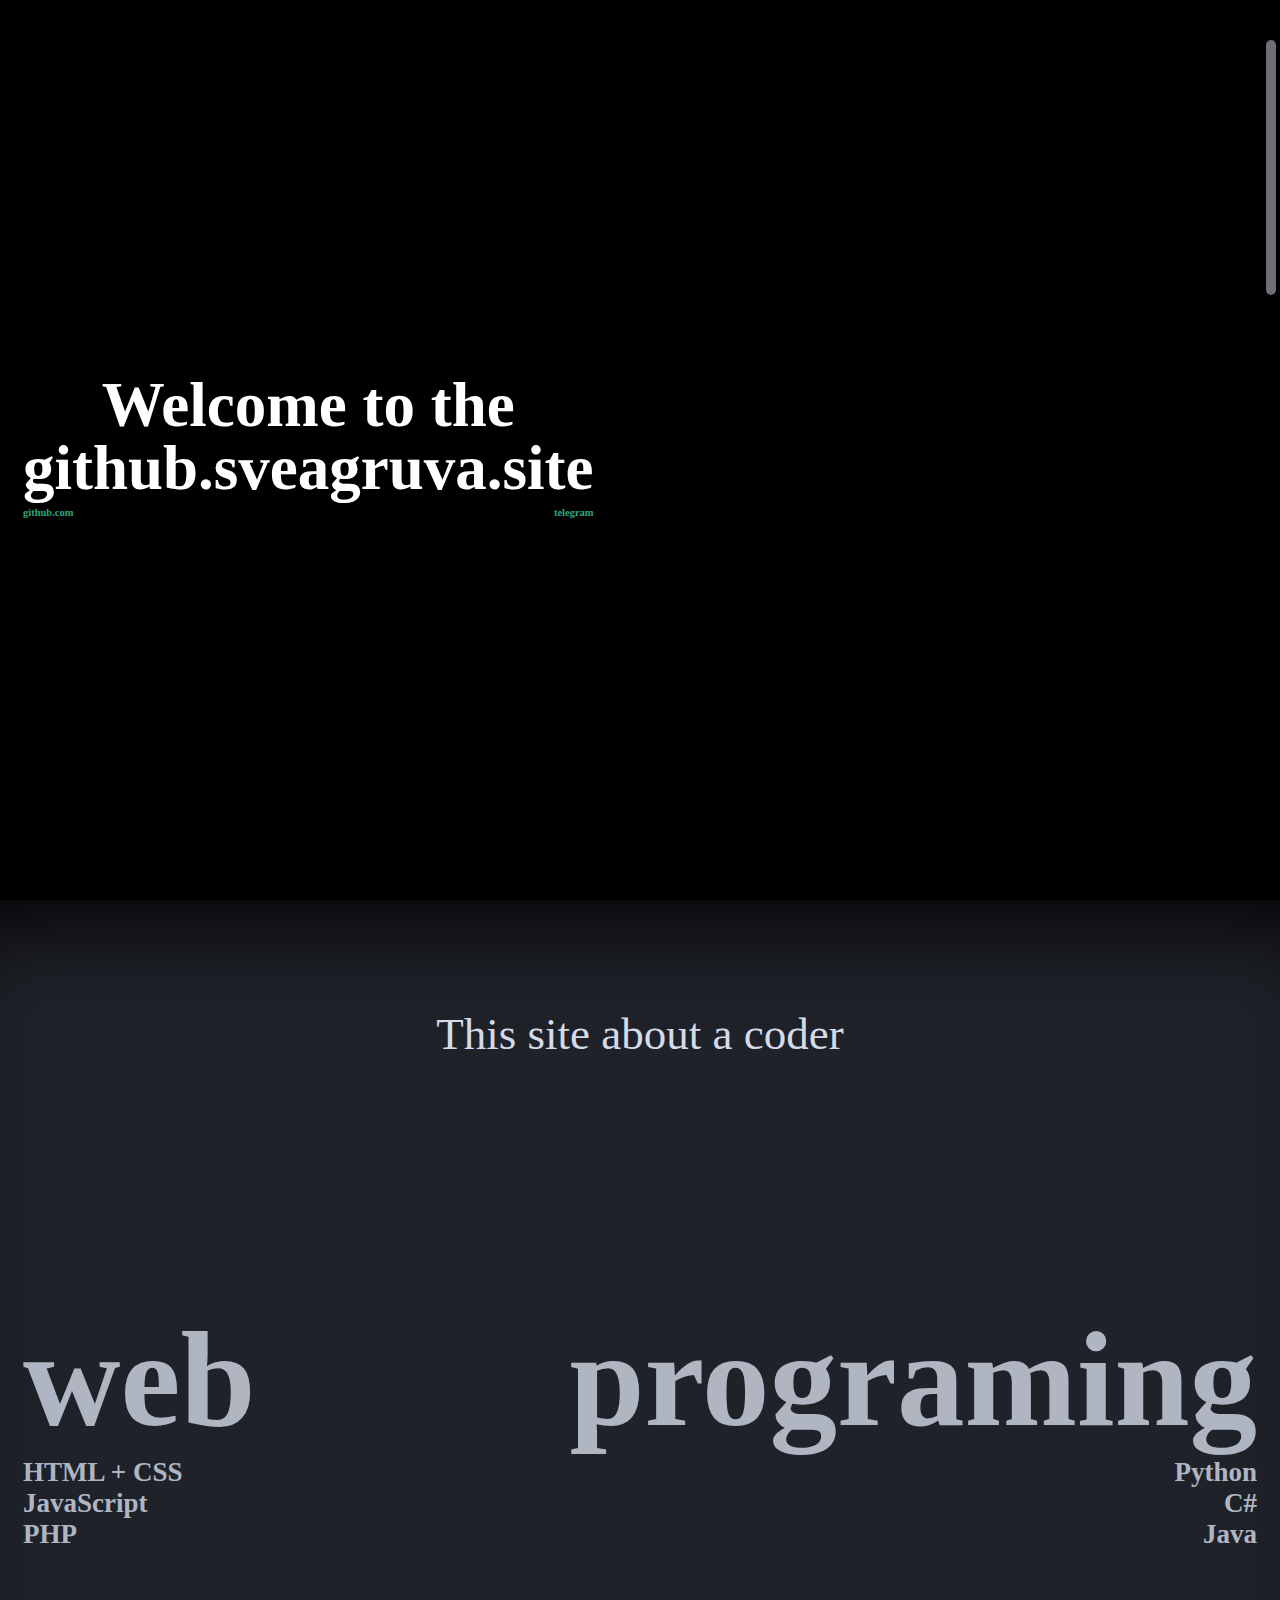
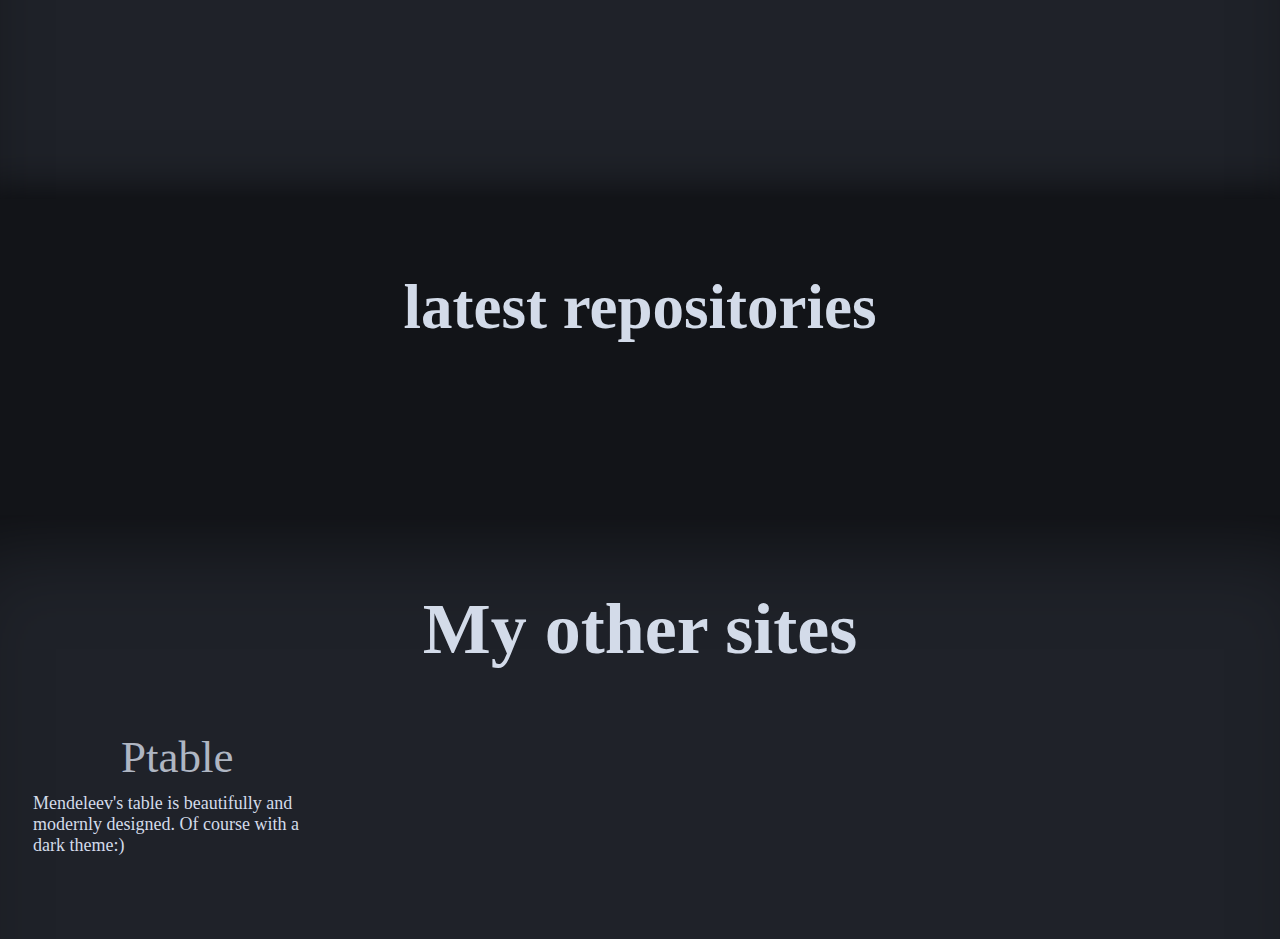
==== index.html @ d4e52f54 "change intro in main page" ====
<!DOCTYPE html>
<html lang="en">
<head>
    <meta charset="UTF-8">
    <meta name="viewport" content="width=device-width, initial-scale=1.0">
    <meta http-equiv="X-UA-Compatible" content="ie=edge">
    <link rel="stylesheet" href="fonts.css">
    <link rel="stylesheet" href="style.css">
    <link rel="stylesheet" href="index.css">
    <script src="/SVcomfortable/main.js"></script>
    <script src="js/scrollbar.js"></script>
    <title>Magic</title>
</head>
<body>

<main>
    <section class="intro">
        <div class="container">
            <div class="intro-welcome">
                Welcome to the </br>
                github.sveagruva.site
                <div class="intro-links">
                    <a target="_blank" href="https://github.com/sveagruva">github.com</a>
                    <a href="tg://resolve?domain=sveagruva">telegram</a>
                </div>
            </div>
        </div>
    </section>
    <section class="languages">
        <div class="container">
            <span class="languages-label">This site about a coder</span>
            <div class="languages-content">
                <div class="languages-web">
                    <h2><a href="#">web</a></h2>
                    <h3><a href="#">HTML + CSS</a></h3>
                    <h3><a href="#">JavaScript</a></h3>
                    <h3><a href="#">PHP</a></h3>
                </div>
                <div class="languages-programing">
                    <h2><a href="#">programing</a></h2>
                    <h3><a href="#">Python</a></h3>
                    <h3><a href="#">C#</a></h3>
                    <h3><a href="#">Java</a></h3>
                </div>
            </div>
        </div>
    </section>
    <section class="latest_repositories">
        <div class="container">
            <h2>latest repositories</h2>
            <div class="latest_repositories-content">

            </div>
        </div>
    </section>
    <section class="other-sites">
        <div class="container">
            <h2>My other sites</h2>
            <div class="my-sites">
                <div class="site">
                    <div class="site-name">
                        <a href="https://sveagruva.github.io/Ptable/">Ptable</a>
                    </div>
                    <div class="site-descripcion">
                        Mendeleev's table is beautifully and modernly designed.
                        Of course with a dark theme:)
                    </div>
                </div>
            </div>
        </div>
    </section>
</main>
    <script>document.querySelector("body").insertAdjacentHTML('afterbegin',getWebHTMLContent("/header.html"));</script>
    <script src="js/get latest repositories.js"></script>
</body>
</html>
---- style.css ----
*, *::after, *::before{
    margin: 0;
    padding: 0;
    box-sizing: border-box;
    color: #d3dbe9;
}

body{
    background-color: gray;
    min-height: 100vh;
}

html{
    width: 100%;
    background-color: #000;
}

.container{
    position: relative;
    max-width: 1250px;
    margin: 0 auto;
    padding: 8px;
    text-align: center;
}

a{
    opacity: 0.8;
    text-decoration: none;
    transition: opacity 0.3s cubic-bezier(0.25, 0.1, 0.25, 1);
}

a:hover{
    opacity: 1;
}

html::-webkit-scrollbar{ 
    display: none;
}

header{
    background: rgba(0,0,0,0.7);
    -webkit-backdrop-filter: saturate(180%) blur(15px);
    backdrop-filter: saturate(180%) blur(15px);
    position: sticky;
    top: 0;
    z-index: 10000000;
}

header .container{
    display: flex;
    justify-content: space-between;
}

.logo{
    font-size: 20px;
    font-family: "LF-B";
}

header nav ul{
    list-style: none;
    display: flex;
    font-size: 16px;
    font-family: "LF-R";
}

header nav{
    display: flex;
    align-items: center;
}

header li{
    margin: 0 20px;
}

.mobile-btn{
    display: none;
    height: 1em;
    width: 2em;
}

#toggle{
    display: none;
}

input[type="checkbox"]:checked + div.container nav{
    max-height: 160px;
}

.header-btn-lines{
    transition: all .4s linear;
}

input[type="checkbox"]:checked +div.container>div>label.mobile-btn>span{
    transform: rotate(45deg);
    left: 0%;
    top: 50%;
}

input[type="checkbox"]:checked + div.container>div>label.mobile-btn>span:last-child{
    transform: rotate(-45deg) !important;
}

header nav{
    transition: max-height 1s ease;
}


@media screen and (max-width: 415px){

    header nav{
        max-height: 0;
        overflow: hidden;
    }

    .mobile-btn{
        display: block;
        position: relative;
    }

    header>div.container{
        flex-wrap: wrap;
    }

    .header-top-line{
        width: 100%;
        display: flex;
        justify-content: space-between;
        align-items: center;
        padding:0 6px;
    }

    .logo{
        display: flex;
        align-items: center;
    }

    .header-btn-lines{
        width: 80%;
        height: 1px;
        background-color: #fff;
        display: block;
        position: absolute;
        top: 0;
        left: 50%;
        transform: translateX(-50%);
    }

    .header-btn-lines:last-child{
        top: 100%;
    }

    header li{
        width: 100%;
        margin: 10px 0;
    }

    header ul{
        width: 100%;
        flex-wrap: wrap;
    }

    header nav{
        width: 100%;
    }

}


@keyframes grow {
    0% {height: 20px;}
    100% {height:199px;}
  }
---- index.css ----
.intro{
    min-height: 100vh;
    /* background-repeat: no-repeat;
    background-position: right;
    background-image: url("intro.png"); */
    /* background-color: #000; */
    background: url("img/intro.jpg") no-repeat right #000;
    background-size: contain;
    display: flex;
    align-items: center;
}

.intro-welcome{
    font-size: 7vh;
    line-height: 7vh;
    font-weight: bold;
    display: inline-block;
    color: #fff;
    font-family: "LF-B";
    text-shadow: 3px 2px 2px #000;
}

.intro-links{
    display: flex;
    justify-content: space-between;
    font-size: 1vh;
}

.intro-links a{
    line-height: 26px;
    text-decoration: none;
    font-family: "LF-R";
    color: #3acf97;
    font-size: 10.5px;
}

.intro .container{
    width: 100%;
    display: flex;
    justify-content: flex-start;
}


/*  languages =================================================================  languages */

.languages{
    margin-bottom: -1px;
    min-height: 100vh;
    background-color: #1f2229;
    -webkit-box-shadow: inset 0px 78px 96px -59px rgba(0,0,0,1);
    -moz-box-shadow: inset 0px 78px 96px -59px rgba(0,0,0,1);
    box-shadow: inset 0px 78px 96px -59px rgba(0,0,0,1);
}

.languages-label{
    font-family: "LF-R";
    display: inline-block;
    margin: 100px auto 0;
    font-size: 5vh;
}

.languages-content{
    flex: 1 0 auto;
    align-items: center;
    display: flex;
    justify-content: space-between;
}

.languages .container{
    display: flex;
    flex-direction: column;
    min-height: 100vh;
}

.languages-web{
    text-align: left;
}

.languages-programing{
    text-align: right;
}

.languages h2{
    font-size: 15vh;
    font-family: "LF-M";
}

.languages h3{
    font-size: 3vh;
    font-family: "LF-R";
}



/*  latest_repositories =================================================================  latest_repositories */

.latest_repositories{
    padding: 64px 0;
    background-color: #121418;
    text-align: center;
    -webkit-box-shadow: 0px 12px 41px 20px rgba(0,0,0,0.64);
    -moz-box-shadow: 0px 12px 41px 20px rgba(0,0,0,0.64);
    box-shadow: 0px 12px 41px 20px rgba(0,0,0,0.64);
}

.latest_repositories h2{
    margin-bottom: 100px;
    font-family: "LF-M";
    font-size: 7vh;
}

.latest_repositories-content{
    display: flex;
    justify-content: space-around;
    flex-wrap: wrap;
    font-family: "LF-R";
    font-size: 5vh;
}

.latest_repositories-content a{
    margin: 15px 5px;
    line-height: 30px;
    word-break: break-all;
}


/*  other-sites =================================================================  other-sites */


.other-sites{
    margin-top: -1px;
    padding: 65px 0;
    background-color: #1f2229;
    -webkit-box-shadow: inset 0px 78px 96px -59px rgba(0,0,0,0.64);
    -moz-box-shadow: inset 0px 78px 96px -59px rgba(0,0,0,0.64);
    box-shadow: inset 0px 78px 96px -59px rgba(0,0,0,0.64);
}

.other-sites h2{
    font-family: "LF-M";
    font-size: 8vh;
    margin-bottom: 50px;
}

.my-sites{
    display: flex;
    flex-wrap: wrap;
}

.site{
    width: 25%;
    padding: 10px;
}

.site-name{
    font-family: "LF-R";
    font-size: 5vh;
    margin-bottom: 10px;
}

.site-descripcion{
    font-family: "LF-R";
    text-align: left;
    font-size: 2vh;
}




@media screen and (max-width: 415px){

    .intro-welcome{
        font-size: 4.6vh;
        line-height: 5vh;
        left: 50% !important;
        transform: translate(-50%, 0);
    }

    .intro{
        align-items: flex-end;
        background-position: top;
        min-height: 50vh;
    }

    .languages-content{
        flex-direction: column;
        justify-content: unset;
    }

    .languages h2 {
        font-size: 8vh;
    }

    .languages h3 {
        font-size: 2vh;
    }

    .languages-web {
        width: 80%;
    }

    .languages {
        padding: 70px 0;
        min-height: unset;
    }

    .languages .container{
        min-height: unset;
    }

    .languages-label {
        margin: 0px auto 100px;
    }

    .latest_repositories-content {
        flex-direction: column;
    }

    .site {
        width: 50%;
        padding: 10px;
    }

    .intro-welcome{
        margin-bottom: 0 !important;
    }

    /* .latest_repositories-content a{
        margin: 15px 0;
        line-height: 30px;
    }
} */
}
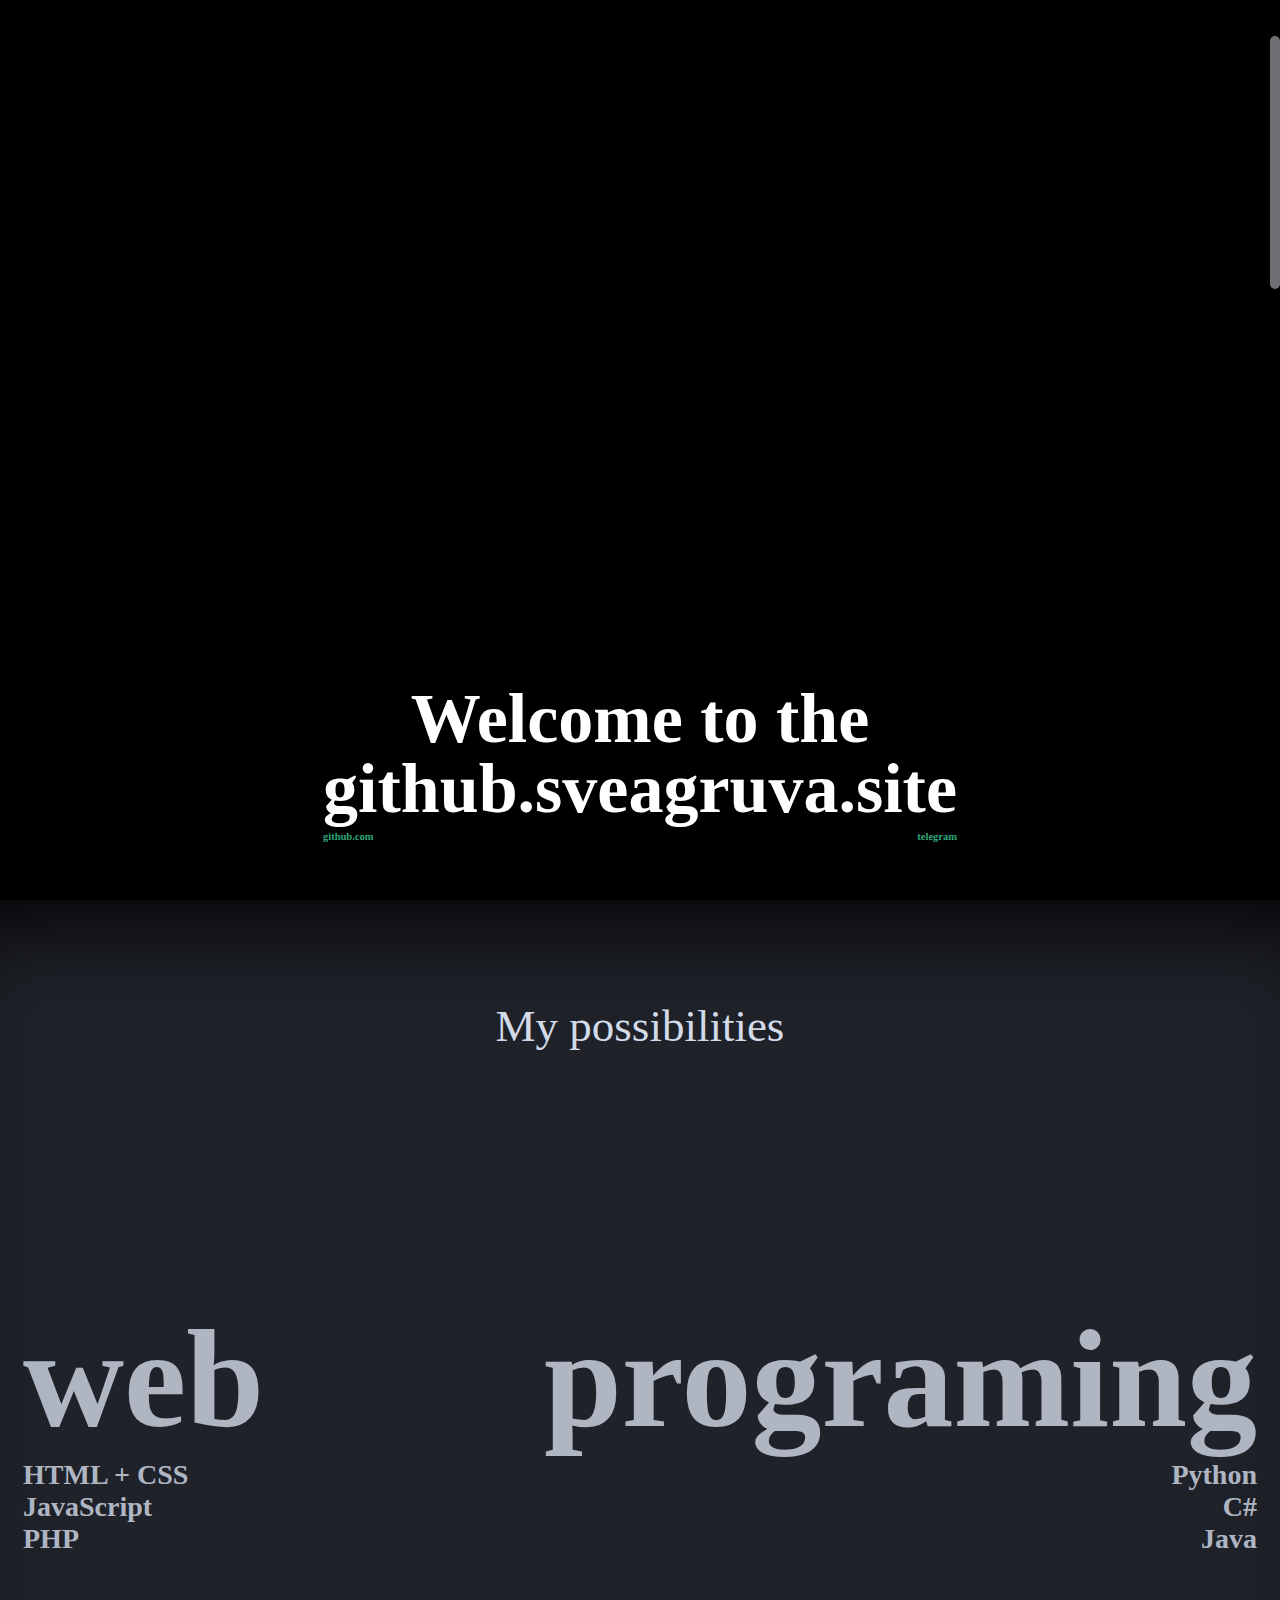
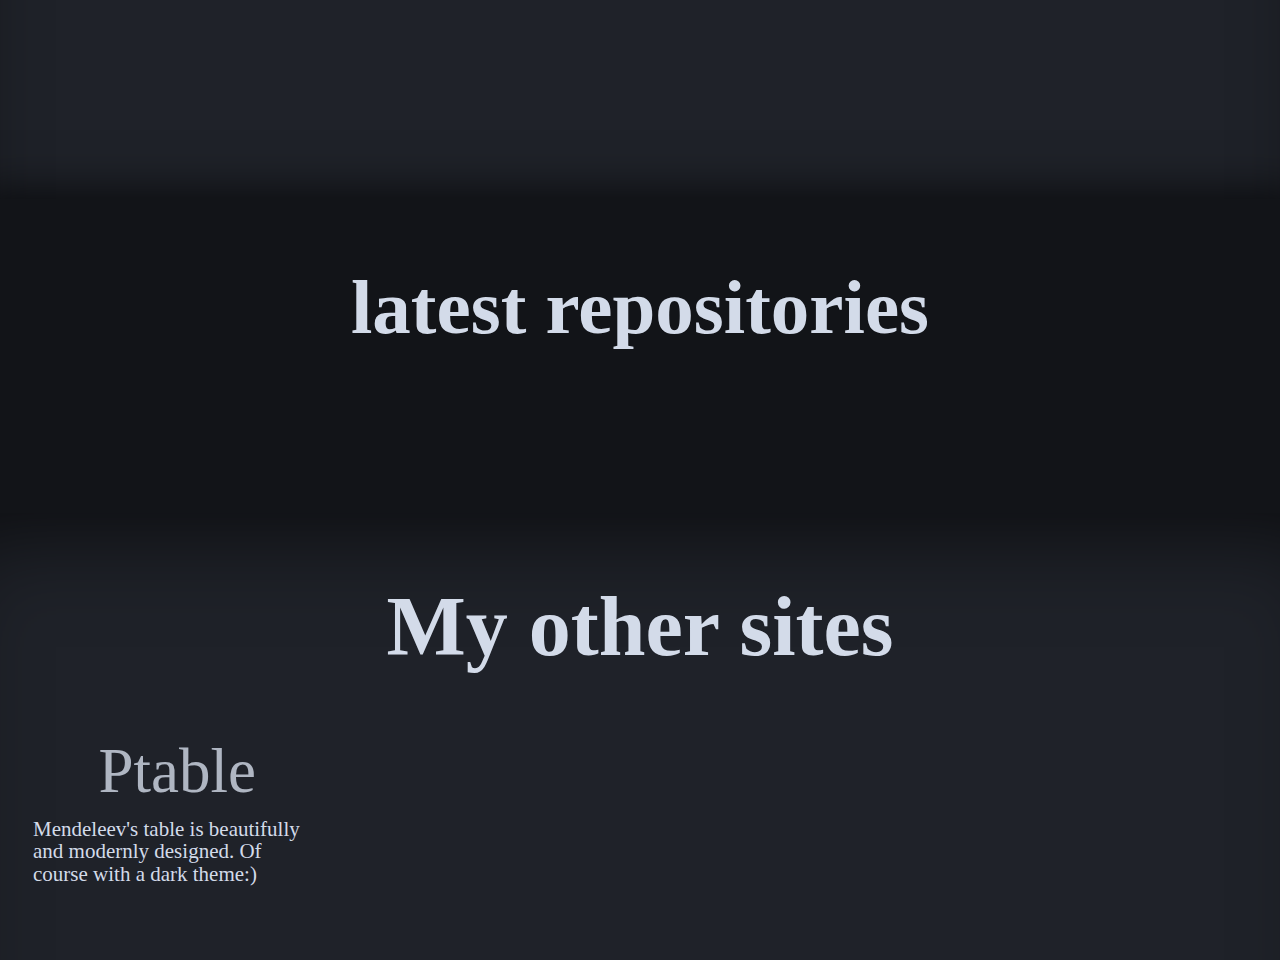
==== commit 03e464e0: "ya verif" ====
--- a/index.html
+++ b/index.html
@@ -4,18 +4,19 @@
     <meta charset="UTF-8">
     <meta name="viewport" content="width=device-width, initial-scale=1.0">
     <meta http-equiv="X-UA-Compatible" content="ie=edge">
+    <meta name="yandex-verification" content="f1f37a1e1937d745" />
+    <meta name="description" content="This site is some kind of my portfolio. He contain my github projects and not only. And yeah that's magic)">
+    <meta name="robots" content="all">
     <link rel="stylesheet" href="fonts.css">
     <link rel="stylesheet" href="style.css">
     <link rel="stylesheet" href="index.css">
-    <script src="/SVcomfortable/main.js"></script>
-    <script src="js/scrollbar.js"></script>
-    <title>Magic</title>
+    <title>Sveagruva's github</title>
 </head>
 <body>
-
 <main>
     <section class="intro">
         <div class="container">
+            <h1>sveagruva</h1>
             <div class="intro-welcome">
                 Welcome to the </br>
                 github.sveagruva.site
@@ -28,7 +29,7 @@
     </section>
     <section class="languages">
         <div class="container">
-            <span class="languages-label">This site about a coder</span>
+            <span class="languages-label">My possibilities</span>
             <div class="languages-content">
                 <div class="languages-web">
                     <h2><a href="#">web</a></h2>
@@ -70,6 +71,8 @@
         </div>
     </section>
 </main>
+    <script src="/SVcomfortable/main.js"></script>
+    <script src="js/scrollbar.js"></script>
     <script>document.querySelector("body").insertAdjacentHTML('afterbegin',getWebHTMLContent("/header.html"));</script>
     <script src="js/get latest repositories.js"></script>
 </body>
--- a/style.css
+++ b/style.css
@@ -11,15 +11,28 @@
 }
 
 html{
-    width: 100%;
+    max-width: 100%;
     background-color: #000;
+    font-size: 14px;
+}
+
+@media screen and (max-width:1110px){
+    html{
+        font-size: 9px;
+    }
+}
+
+@media screen and (max-width: 415px){
+    html{
+        font-size:  6.2px;
+    }
 }
 
 .container{
     position: relative;
     max-width: 1250px;
     margin: 0 auto;
-    padding: 8px;
+    padding: 0 8px;
     text-align: center;
 }
 
@@ -41,7 +54,8 @@
     background: rgba(0,0,0,0.7);
     -webkit-backdrop-filter: saturate(180%) blur(15px);
     backdrop-filter: saturate(180%) blur(15px);
-    position: sticky;
+    position: fixed;
+    width: 100%;
     top: 0;
     z-index: 10000000;
 }
@@ -49,6 +63,7 @@
 header .container{
     display: flex;
     justify-content: space-between;
+    padding: 6px 8px;
 }
 
 .logo{
@@ -74,8 +89,8 @@
 
 .mobile-btn{
     display: none;
-    height: 1em;
-    width: 2em;
+    height: 2rem;
+    width: 5rem;
 }
 
 #toggle{
@@ -101,12 +116,12 @@
 }
 
 header nav{
-    transition: max-height 1s ease;
+    transition: max-height .5s ease;
 }
 
 
 @media screen and (max-width: 415px){
-
+    
     header nav{
         max-height: 0;
         overflow: hidden;
@@ -135,7 +150,7 @@
     }
 
     .header-btn-lines{
-        width: 80%;
+        width: 5rem;
         height: 1px;
         background-color: #fff;
         display: block;
@@ -164,9 +179,3 @@
     }
 
 }
-
-
-@keyframes grow {
-    0% {height: 20px;}
-    100% {height:199px;}
-  }--- a/index.css
+++ b/index.css
@@ -1,9 +1,17 @@
+h1{
+    position: absolute;
+    clip: rect(1px, 1px, 1px, 1px);
+    -webkit-clip-path: inset(0px 0px 99.9% 99.9%);
+    clip-path: inset(0px 0px 99.9% 99.9%);
+    overflow: hidden;
+    height: 1px;
+    width: 1px;
+    padding: 0;
+    border: 0;
+}
+
 .intro{
     min-height: 100vh;
-    /* background-repeat: no-repeat;
-    background-position: right;
-    background-image: url("intro.png"); */
-    /* background-color: #000; */
     background: url("img/intro.jpg") no-repeat right #000;
     background-size: contain;
     display: flex;
@@ -11,8 +19,8 @@
 }
 
 .intro-welcome{
-    font-size: 7vh;
-    line-height: 7vh;
+    font-size: 5rem;
+    line-height: 5rem;
     font-weight: bold;
     display: inline-block;
     color: #fff;
@@ -23,7 +31,6 @@
 .intro-links{
     display: flex;
     justify-content: space-between;
-    font-size: 1vh;
 }
 
 .intro-links a{
@@ -56,7 +63,7 @@
     font-family: "LF-R";
     display: inline-block;
     margin: 100px auto 0;
-    font-size: 5vh;
+    font-size: 5vh; 
 }
 
 .languages-content{
@@ -81,12 +88,12 @@
 }
 
 .languages h2{
-    font-size: 15vh;
+    font-size: 10rem;
     font-family: "LF-M";
 }
 
 .languages h3{
-    font-size: 3vh;
+    font-size: 2rem;
     font-family: "LF-R";
 }
 
@@ -104,9 +111,9 @@
 }
 
 .latest_repositories h2{
-    margin-bottom: 100px;
+    margin-bottom: 7rem;
     font-family: "LF-M";
-    font-size: 7vh;
+    font-size: 5.5rem;
 }
 
 .latest_repositories-content{
@@ -114,11 +121,11 @@
     justify-content: space-around;
     flex-wrap: wrap;
     font-family: "LF-R";
-    font-size: 5vh;
+    font-size: 4.5rem;
 }
 
 .latest_repositories-content a{
-    margin: 15px 5px;
+    margin: 1rem 5px;
     line-height: 30px;
     word-break: break-all;
 }
@@ -138,7 +145,7 @@
 
 .other-sites h2{
     font-family: "LF-M";
-    font-size: 8vh;
+    font-size: 6rem;
     margin-bottom: 50px;
 }
 
@@ -154,45 +161,42 @@
 
 .site-name{
     font-family: "LF-R";
-    font-size: 5vh;
+    font-size: 4.5rem;
     margin-bottom: 10px;
 }
 
 .site-descripcion{
     font-family: "LF-R";
     text-align: left;
-    font-size: 2vh;
-}
-
-
-
-
-@media screen and (max-width: 415px){
+    font-size: 1.5rem;
+    line-height: 1.6rem;
+}
+
+@media screen and (max-width:1400px){
+    .intro .container{
+        width: 100%;
+        display: block;
+    }
+
+    .intro{
+        background-position: top;
+        align-items: flex-end;
+    }
 
     .intro-welcome{
-        font-size: 4.6vh;
-        line-height: 5vh;
-        left: 50% !important;
-        transform: translate(-50%, 0);
-    }
-
-    .intro{
-        align-items: flex-end;
-        background-position: top;
-        min-height: 50vh;
-    }
-
+        margin-bottom: 50px;
+    }
+}
+
+
+@media screen and (max-width: 1110px){
     .languages-content{
         flex-direction: column;
         justify-content: unset;
     }
 
-    .languages h2 {
-        font-size: 8vh;
-    }
-
     .languages h3 {
-        font-size: 2vh;
+        margin: 3px 0;
     }
 
     .languages-web {
@@ -215,19 +219,24 @@
     .latest_repositories-content {
         flex-direction: column;
     }
+}
+
+@media screen and (max-width: 415px){
+    .intro{
+        min-height: 50vh;
+    }
+
+    .intro-welcome{
+        margin-bottom: unset;
+    }
 
     .site {
         width: 50%;
         padding: 10px;
     }
 
-    .intro-welcome{
-        margin-bottom: 0 !important;
-    }
-
-    /* .latest_repositories-content a{
-        margin: 15px 0;
-        line-height: 30px;
-    }
-} */
-}
+    .site-descripcion{
+        font-size: 1.9rem;
+        line-height: 2.1rem;
+    }
+}
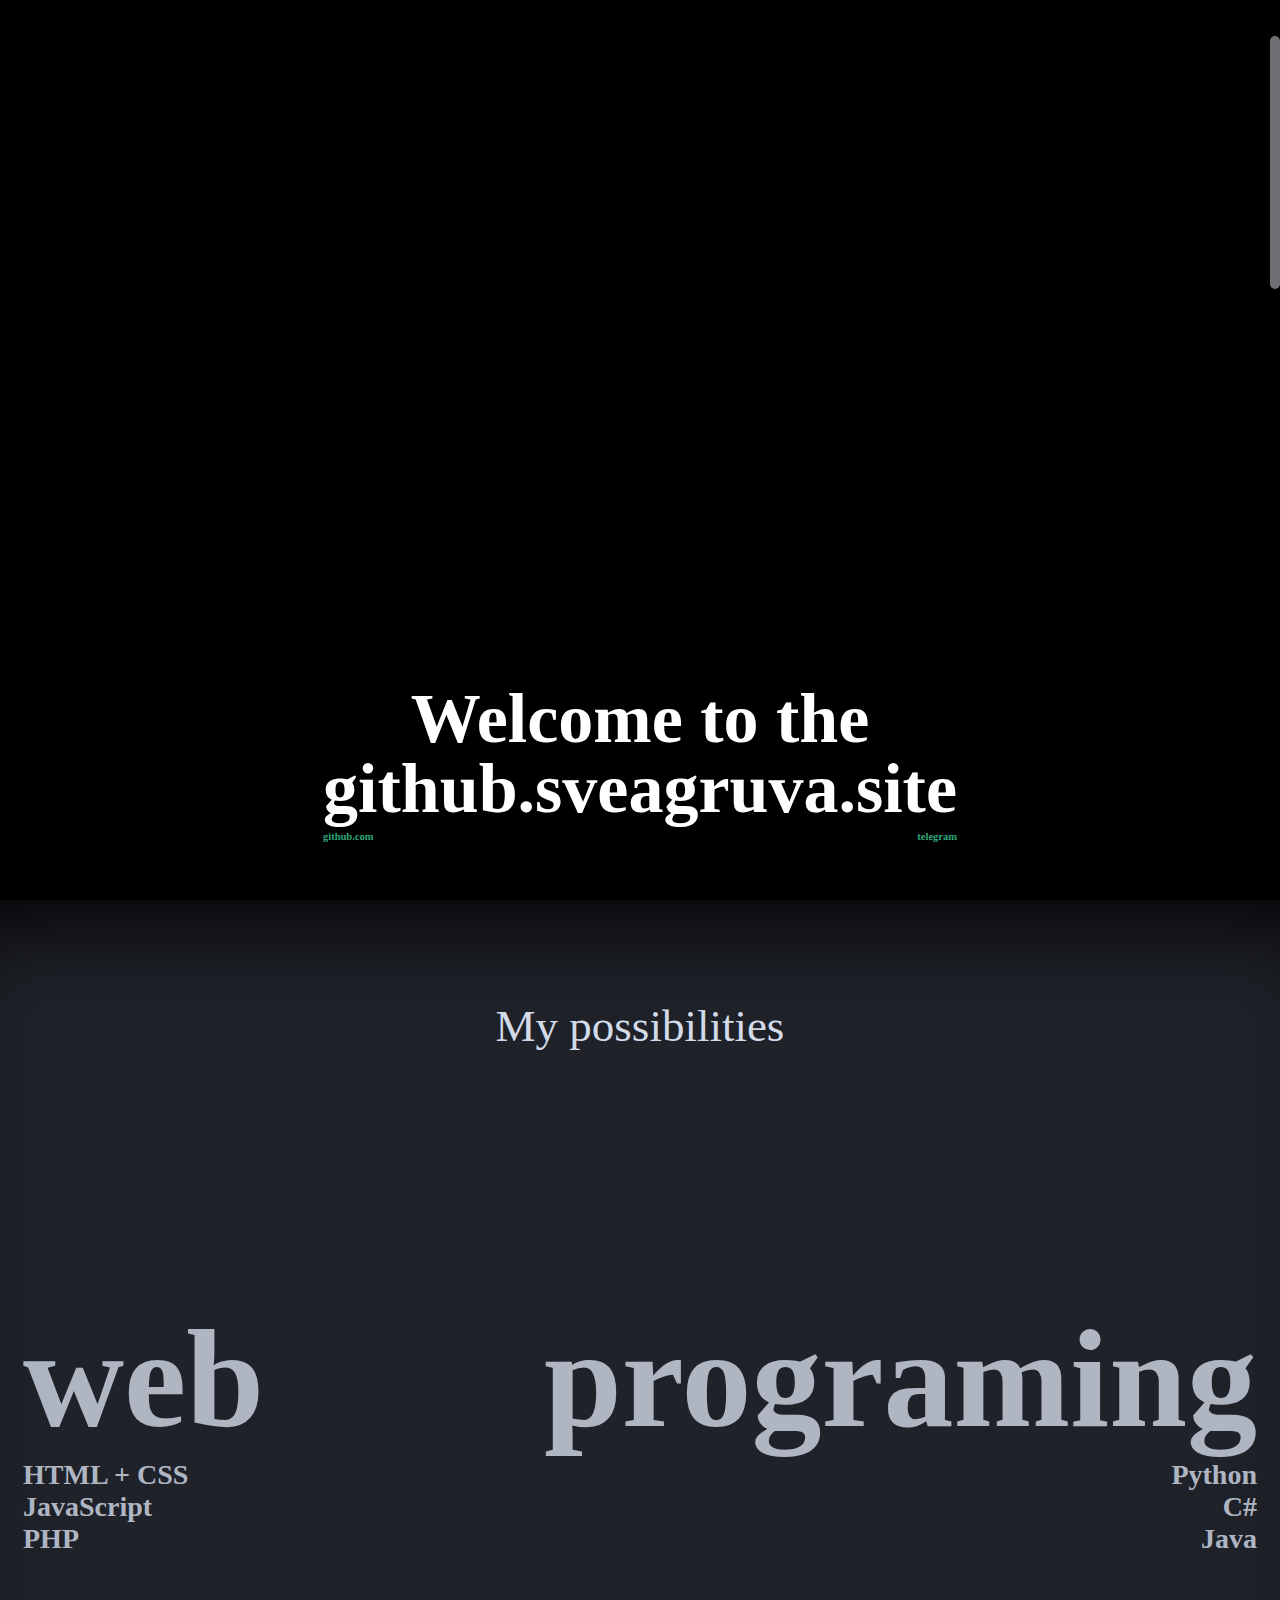
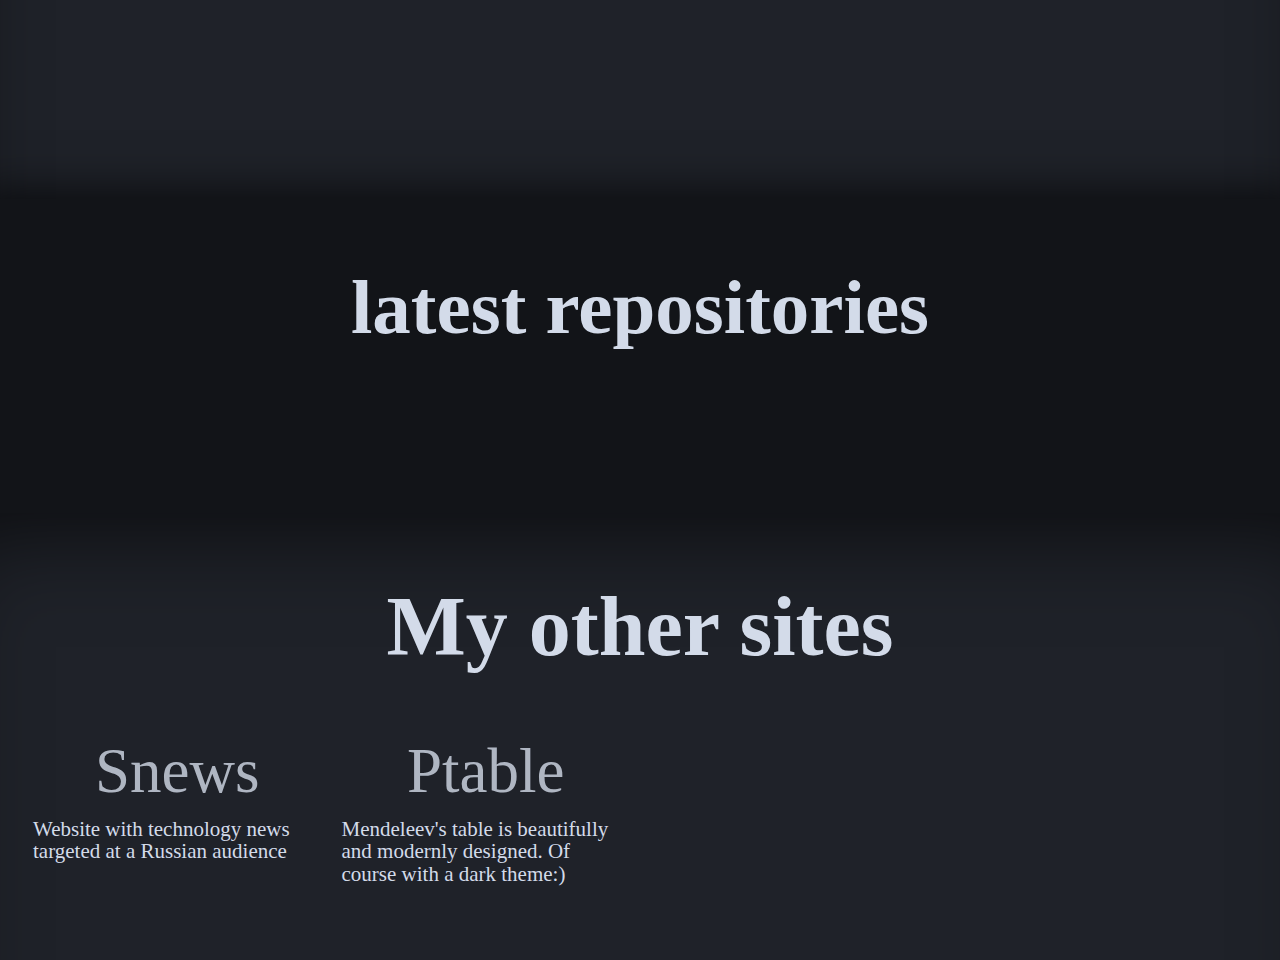
==== commit 7ce0d873: "Update index.html" ====
--- a/index.html
+++ b/index.html
@@ -4,9 +4,9 @@
     <meta charset="UTF-8">
     <meta name="viewport" content="width=device-width, initial-scale=1.0">
     <meta http-equiv="X-UA-Compatible" content="ie=edge">
-    <meta name="yandex-verification" content="f1f37a1e1937d745" />
-    <meta name="description" content="This site is some kind of my portfolio. He contain my github projects and not only. And yeah that's magic)">
+    <meta name="Description" content="This site is some kind of my portfolio. He contain my github projects and not only. And yeah that's magic)"/>
     <meta name="robots" content="all">
+    <link rel="icon" href="/favicon.ico" type="image/x-icon">
     <link rel="stylesheet" href="fonts.css">
     <link rel="stylesheet" href="style.css">
     <link rel="stylesheet" href="index.css">
@@ -32,16 +32,16 @@
             <span class="languages-label">My possibilities</span>
             <div class="languages-content">
                 <div class="languages-web">
-                    <h2><a href="#">web</a></h2>
-                    <h3><a href="#">HTML + CSS</a></h3>
-                    <h3><a href="#">JavaScript</a></h3>
-                    <h3><a href="#">PHP</a></h3>
+                    <h2><a href="/languages/web/">web</a></h2>
+                    <h3><a href="/languages/web/HTML+CSS/">HTML + CSS</a></h3>
+                    <h3><a href="/languages/web/JavaScript/">JavaScript</a></h3>
+                    <h3><a href="/languages/web/PHP/">PHP</a></h3>
                 </div>
                 <div class="languages-programing">
-                    <h2><a href="#">programing</a></h2>
-                    <h3><a href="#">Python</a></h3>
-                    <h3><a href="#">C#</a></h3>
-                    <h3><a href="#">Java</a></h3>
+                    <h2><a href="/languages/programming/">programing</a></h2>
+                    <h3><a href="/languages/programming/Python/">Python</a></h3>
+                    <h3><a href="/languages/programming/Csharp/">C#</a></h3>
+                    <h3><a href="/languages/programming/Java/">Java</a></h3>
                 </div>
             </div>
         </div>
@@ -54,13 +54,21 @@
             </div>
         </div>
     </section>
-    <section class="other-sites">
+    <section class="other-sites" id="otherSites">
         <div class="container">
             <h2>My other sites</h2>
             <div class="my-sites">
                 <div class="site">
                     <div class="site-name">
-                        <a href="https://sveagruva.github.io/Ptable/">Ptable</a>
+                        <a target="_blank" href="https://snews.sveagruva.site">Snews</a>
+                    </div>
+                    <div class="site-descripcion">
+                        Website with technology news targeted at a Russian audience
+                    </div>
+                </div>
+                <div class="site">
+                    <div class="site-name">
+                        <a target="_blank" href="https://github.sveagruva.site/Ptable/">Ptable</a>
                     </div>
                     <div class="site-descripcion">
                         Mendeleev's table is beautifully and modernly designed.
@@ -71,9 +79,16 @@
         </div>
     </section>
 </main>
-    <script src="/SVcomfortable/main.js"></script>
     <script src="js/scrollbar.js"></script>
-    <script>document.querySelector("body").insertAdjacentHTML('afterbegin',getWebHTMLContent("/header.html"));</script>
-    <script src="js/get latest repositories.js"></script>
+    <script src="js/header.js"></script>
+    <script src="js/getRepositories.js"></script>
+    <script>
+        const rep = document.querySelector(".latest_repositories-content");
+        for (let i = 0; i < 3; i++) {
+            if(json[i] != undefined){
+                rep.insertAdjacentHTML('beforeend', "<a target='_blank' href='" + json[i].svn_url + "'>" + json[i].name + "</a>");
+            }
+        }
+    </script>
 </body>
 </html>
--- a/style.css
+++ b/style.css
@@ -12,8 +12,10 @@
 
 html{
     max-width: 100%;
-    background-color: #000;
     font-size: 14px;
+    scrollbar-width: none;
+    -ms-overflow-style: none;
+    overflow-y: scroll;
 }
 
 @media screen and (max-width:1110px){
@@ -22,7 +24,7 @@
     }
 }
 
-@media screen and (max-width: 415px){
+@media screen and (max-width: 560px){
     html{
         font-size:  6.2px;
     }
@@ -48,7 +50,15 @@
 
 html::-webkit-scrollbar{ 
     display: none;
+    width: 0px;
+    background: transparent;
 }
+
+@-moz-document url-prefix() { /* Disable scrollbar Firefox */
+    html{
+      scrollbar-width: none;
+    }
+  }
 
 header{
     background: rgba(0,0,0,0.7);
@@ -120,7 +130,7 @@
 }
 
 
-@media screen and (max-width: 415px){
+@media screen and (max-width: 560px){
     
     header nav{
         max-height: 0;
